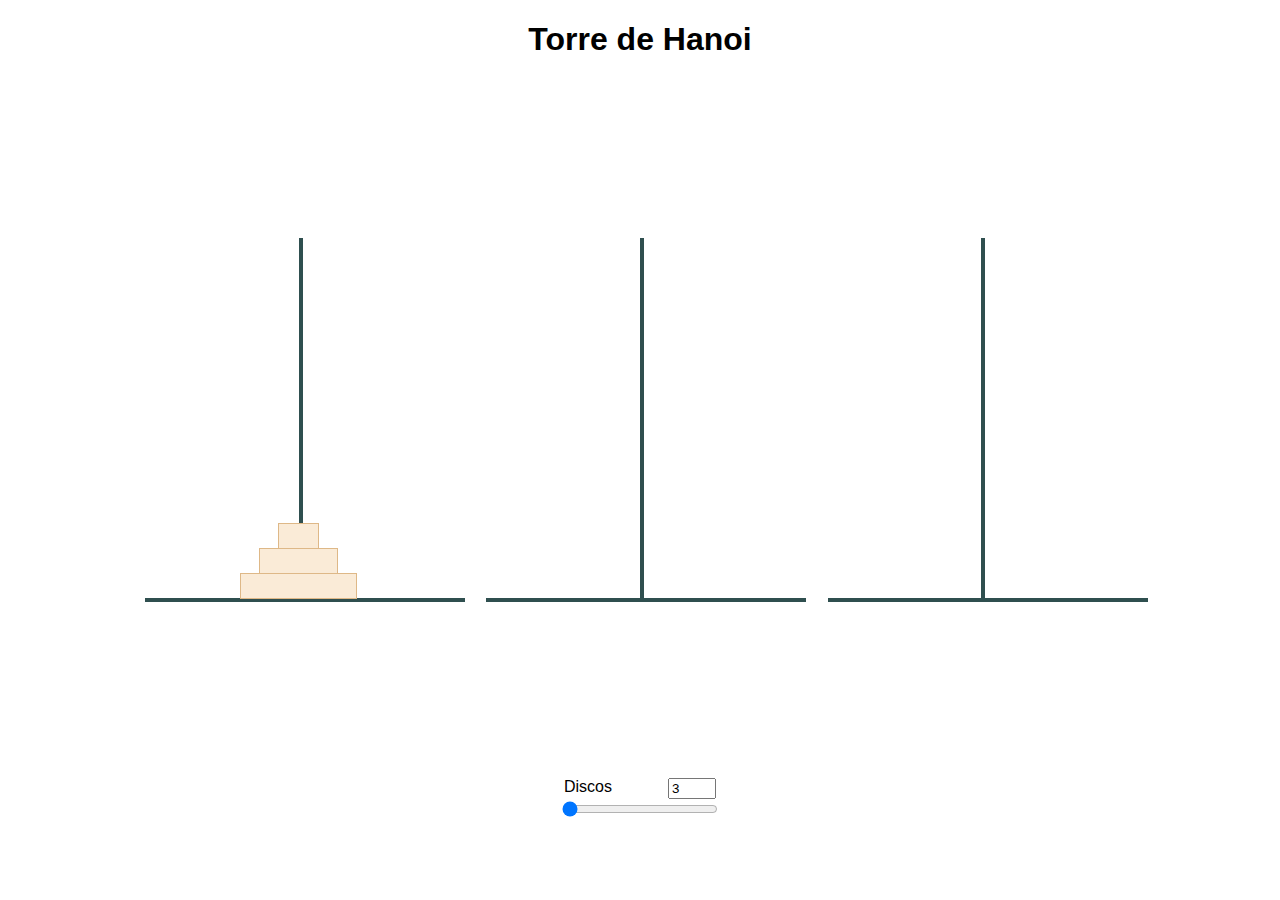
==== torre/index.html @ 808d76ab "Adiciona e inicia a torre de hanoi. Cria a feature de selecionar quantos discos o jogo terá(WIP)" ====
<!DOCTYPE html>
<html lang="en">
	<head>
		<meta charset="UTF-8" />
		<meta http-equiv="X-UA-Compatible" content="IE=edge" />
		<meta name="viewport" content="width=device-width, initial-scale=1.0" />
		<title>Torre de Hanoi</title>
		<link rel="stylesheet" href="style.css" />
	</head>
	<body>
		<h1>Torre de Hanoi</h1>
		<h2>Hey, vira o celular na horizontal pra poder jogar :)</h2>
		<main>
			<section>
				<div class="torre">
					<div class="disco__1"></div>
					<div class="disco__2"></div>
					<div class="disco__3"></div>
					<span class="pino"></span>
					<span class="base"></span>
				</div>
				<div class="torre">
					<span class="pino"></span>
					<span class="base"></span>
				</div>
				<div class="torre">
					<span class="pino"></span>
					<span class="base"></span>
				</div>
			</section>
			<section>
				<label for="rangeDiscos">Discos</label>
				<input
					type="number"
					name="numDiscos"
					id="inputDiscos"
					aria-label="numero de discos"
					min="3"
					max="8"
					value="3"
				/>
				<input
					type="range"
					name="numDiscos"
					id="rangeDiscos"
					min="3"
					max="8"
					value="3"
				/>
			</section>
		</main>
		<script src="index.js"></script>
	</body>
</html>
---- torre/style.css ----
body {
	text-align: center;
	margin: auto;
	font-family: Arial, Helvetica, sans-serif;
	width: 80%;
}
main {
	display: block;
	margin: auto;
}
section {
	display: flex;
	margin: 20vh auto 0;
	justify-content: center;
}
section + section {
	display: flex;
	flex-wrap: wrap;
	/* flex-direction: column; */
	width: fit-content;
	justify-content: space-between;
	text-align: left;
	width: 10rem;
}
input[type='range'] {
	width: 100%;
}
section + section label,
section + section input:first-of-type {
	margin: 0 0.25rem;
}
.torre {
	display: flex;
	flex-direction: column;
	height: 40vh;
	width: 100%;
	justify-content: flex-end;
	position: relative;
}
.pino {
	display: block;
	height: 40vh;
	width: 0.25rem;
	margin: auto;
	background-color: darkslategrey;
	position: absolute;
	bottom: 0;
	left: 50%;
	z-index: -1;
}
.base {
	display: block;
	height: 0.25rem;
	width: 25vw;
	margin: auto;
	background-color: darkslategrey;
	position: absolute;
	bottom: -0.25rem;
	left: 5%;
	z-index: -1;
}
[class^='disco'] {
	background-color: antiquewhite;
	width: 3rem;
	height: 1.5rem;
	margin: -0.03125rem auto;
	border: solid 0.0625rem burlywood;
}
[class$='1'] {
	width: 3vw;
}
[class$='2'] {
	width: 6vw;
}
[class$='3'] {
	width: 9vw;
}
h2 {
	display: none;
}

@media only screen and (orientation: portrait) {
	main,
	h1 {
		display: none;
	}
	h2 {
		display: block;
		margin: 40vh auto;
	}
}
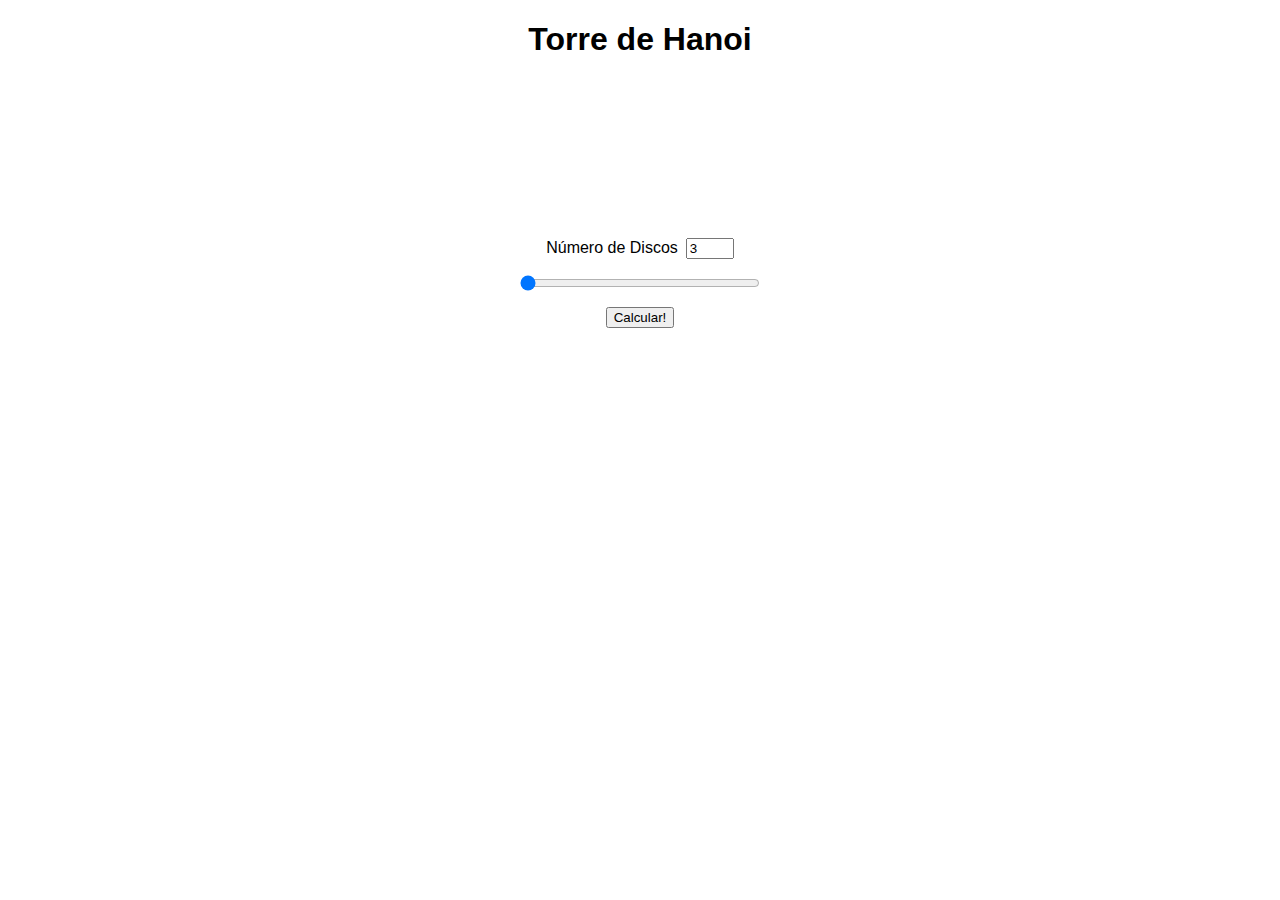
==== commit c9827a8f: "Adiciona função recursiva de calculo dos movimentos. Remove a interface gráfica" ====
--- a/torre/index.html
+++ b/torre/index.html
@@ -9,27 +9,9 @@
 	</head>
 	<body>
 		<h1>Torre de Hanoi</h1>
-		<h2>Hey, vira o celular na horizontal pra poder jogar :)</h2>
 		<main>
 			<section>
-				<div class="torre">
-					<div class="disco__1"></div>
-					<div class="disco__2"></div>
-					<div class="disco__3"></div>
-					<span class="pino"></span>
-					<span class="base"></span>
-				</div>
-				<div class="torre">
-					<span class="pino"></span>
-					<span class="base"></span>
-				</div>
-				<div class="torre">
-					<span class="pino"></span>
-					<span class="base"></span>
-				</div>
-			</section>
-			<section>
-				<label for="rangeDiscos">Discos</label>
+				<label for="rangeDiscos">Número de Discos</label>
 				<input
 					type="number"
 					name="numDiscos"
@@ -47,8 +29,12 @@
 					max="8"
 					value="3"
 				/>
+				<button id="calcular">Calcular!</button>
+			</section>
+			<section>
+				<h3></h3>
 			</section>
 		</main>
-		<script src="index.js"></script>
+		<script src="main.js"></script>
 	</body>
 </html>
--- a/torre/style.css
+++ b/torre/style.css
@@ -10,82 +10,31 @@
 }
 section {
 	display: flex;
+	flex-wrap: wrap;
 	margin: 20vh auto 0;
 	justify-content: center;
 }
-section + section {
-	display: flex;
-	flex-wrap: wrap;
-	/* flex-direction: column; */
-	width: fit-content;
-	justify-content: space-between;
-	text-align: left;
-	width: 10rem;
+section:first-of-type {
+	width: 15rem;
+}
+label {
+	margin-left: auto;
+	line-height: 1.2;
+}
+input {
+	margin: 0 0.5rem;
+	margin-right: auto;
 }
 input[type='range'] {
+	display: block;
 	width: 100%;
+	margin: 1rem 0;
 }
-section + section label,
-section + section input:first-of-type {
-	margin: 0 0.25rem;
-}
-.torre {
-	display: flex;
-	flex-direction: column;
-	height: 40vh;
-	width: 100%;
-	justify-content: flex-end;
-	position: relative;
-}
-.pino {
+section + section {
 	display: block;
-	height: 40vh;
-	width: 0.25rem;
-	margin: auto;
-	background-color: darkslategrey;
-	position: absolute;
-	bottom: 0;
-	left: 50%;
-	z-index: -1;
-}
-.base {
-	display: block;
-	height: 0.25rem;
-	width: 25vw;
-	margin: auto;
-	background-color: darkslategrey;
-	position: absolute;
-	bottom: -0.25rem;
-	left: 5%;
-	z-index: -1;
-}
-[class^='disco'] {
-	background-color: antiquewhite;
-	width: 3rem;
-	height: 1.5rem;
-	margin: -0.03125rem auto;
-	border: solid 0.0625rem burlywood;
-}
-[class$='1'] {
-	width: 3vw;
-}
-[class$='2'] {
-	width: 6vw;
-}
-[class$='3'] {
-	width: 9vw;
-}
-h2 {
-	display: none;
 }
 
-@media only screen and (orientation: portrait) {
-	main,
-	h1 {
-		display: none;
-	}
-	h2 {
-		display: block;
-		margin: 40vh auto;
-	}
+section + section p:first-of-type {
+	font-weight: bolder;
+	font-size: larger;
 }
